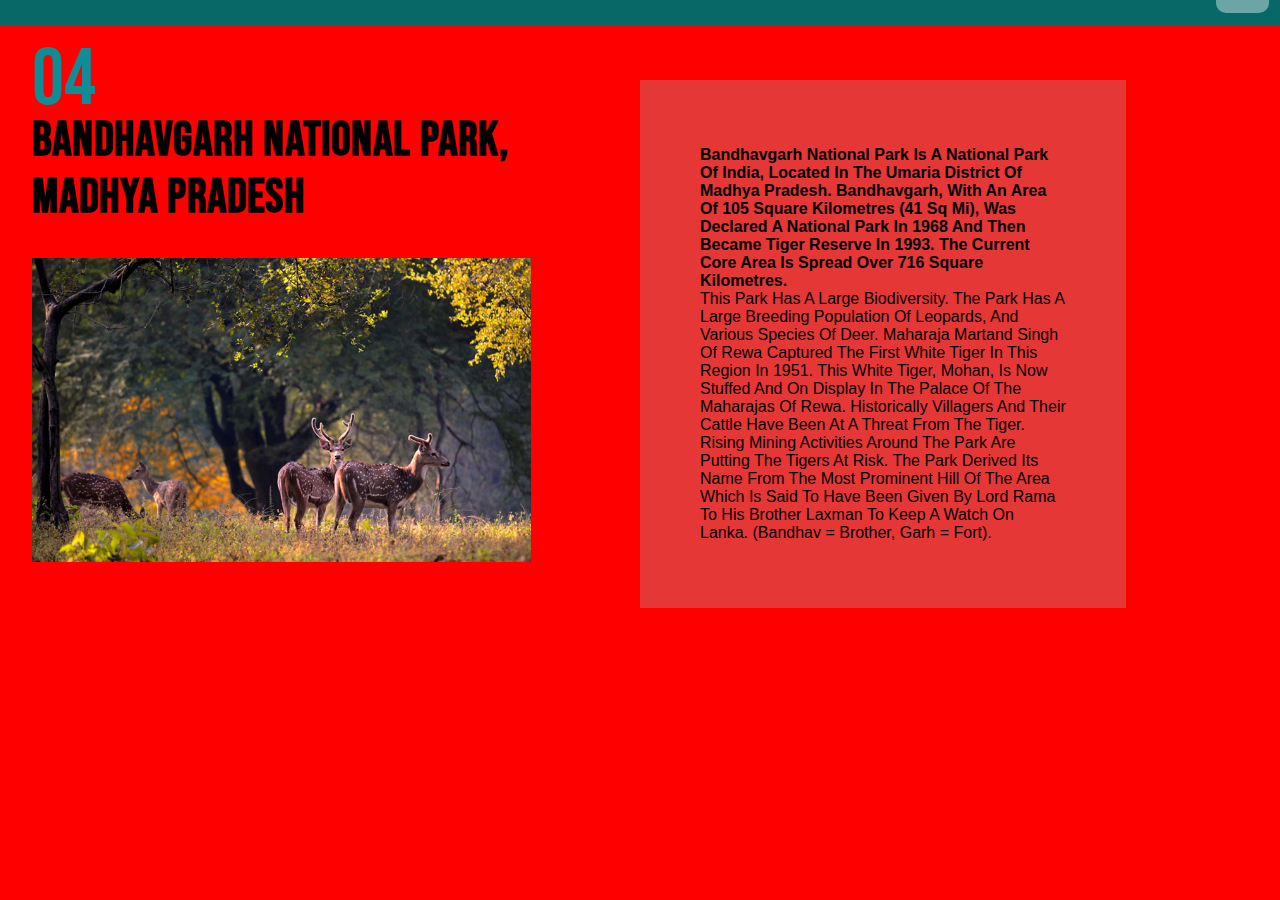
==== sub-pages/Bandhavgarh National Park, Madhya Pradesh/index.html @ 52e9ba90 "Add files via upload" ====
<!DOCTYPE html>
<html lang="en">
<head>
    <style>
        @import url('https://fonts.googleapis.com/css2?family=Bebas+Neue&display=swap');
        </style>
    <link rel="stylesheet" href="style.css">
    <meta charset="UTF-8">
    <meta http-equiv="X-UA-Compatible" content="IE=edge">
    <meta name="viewport" content="width=device-width, initial-scale=1.0">
    <title>Bandhavgarh National Park, Madhya Pradesh</title>
</head>
<body>
    <div class="main">
        <nav>
            <div class="nav_main">
                <div class="nav_main_left">
<span>04</span>
                </div>
                <div class="heading">
                    <h1>Bandhavgarh National Park,
                        <br>
                        Madhya Pradesh</h1>
                    </h1>
                </div>
                <div class="nav_main_right">
<div class="image">
    <img src="/img/khIjlL5_kanha_bandhavgarh_national_park_2.jpg" alt="" width="40%">
</div>
<div class="left" >
    <p><b>Bandhavgarh National Park is a national park of India, located in the Umaria district of Madhya Pradesh. Bandhavgarh, with an area of 105 square kilometres (41 sq mi), was declared a national park in 1968 and then became Tiger Reserve in 1993. The current core area is spread over 716 square kilometres.</b>
<br>
        This park has a large biodiversity. The park has a large breeding population of leopards, and various species of deer. Maharaja Martand Singh of Rewa captured the first white tiger in this region in 1951. This white tiger, Mohan, is now stuffed and on display in the palace of the Maharajas of Rewa. Historically villagers and their cattle have been at a threat from the tiger. Rising mining activities around the park are putting the tigers at risk. The Park derived its name from the most prominent hill of the area which is said to have been given by Lord Rama to his brother Laxman to keep a watch on Lanka. (Bandhav = Brother, Garh = Fort).</p>
</div>
                </div>
            </div>
        </nav>
     <div class="butt" ></div>
<div class="a">
    <a href="/index.html">back</a>
</div>
</div>
</div>
</body>
</html>
<!--margin-top: -39.5rem;
        margin-left: 2rem;
        text-decoration: none;
        background: rgb(8, 104, 104);
        padding: 20px 10px;
        height: 3rem;
        color: black;-->
---- sub-pages/Bandhavgarh National Park, Madhya Pradesh/style.css ----
body{margin: 0;
    padding: 0;
    text-transform: capitalize;
    background-image: linear-gradient(to left,red);
    background-color: aliceblue;
 /*   overflow: hidden;*/
    }
    .nav_main{}
    
    .nav_main .nav_span{}
    
    .nav_main_left{margin-top: 2rem;}
     
    .nav_main_left span{font-size: 5rem;
        margin-left: 2rem;
       color: #0e8d96;
        font-family: 'Bebas Neue', cursive;
    }
    .heading{ font-family: 'Bebas Neue', cursive;
    margin-left: 2rem;
margin-top: -3rem;}
    .heading h1{letter-spacing: 1px;
    font-size: 3rem;}
    .nav_main_right{
    }
    .image{margin-left: 2rem;}
    .image img{}
    .nav_main_right a:hover{}
    .left{text-align: absolute;
    position: absolute;
top:5rem;
left: 50%;
right: 12%;
background: rgba(175, 175, 175, 0.315);
padding: 50px 60px;
font-size: 1rem;}
.left p{font-family:-apple-system, BlinkMacSystemFont, 'Segoe UI', Roboto, Oxygen, Ubuntu, Cantarell, 'Open Sans', 'Helvetica Neue', sans-serif;}
.a{margin-left: 95%;
margin-top: -3.5%;}
.a a{text-decoration: none;
background: rgba(255, 255, 255, 0.404);
padding: 16px 10px ;
color: black;
border-radius: 10px;}
.butt{background: rgb(8, 104, 104);
    padding: 20px 40px;
    top: 0px;
    color: black;
    height: 3rem;
    
    margin-top: -39.3rem;}
    .a a:hover{background: rgba(61, 61, 61, 0.397);
    color: white;
transition: 0.4s;
border-radius: 5px;}
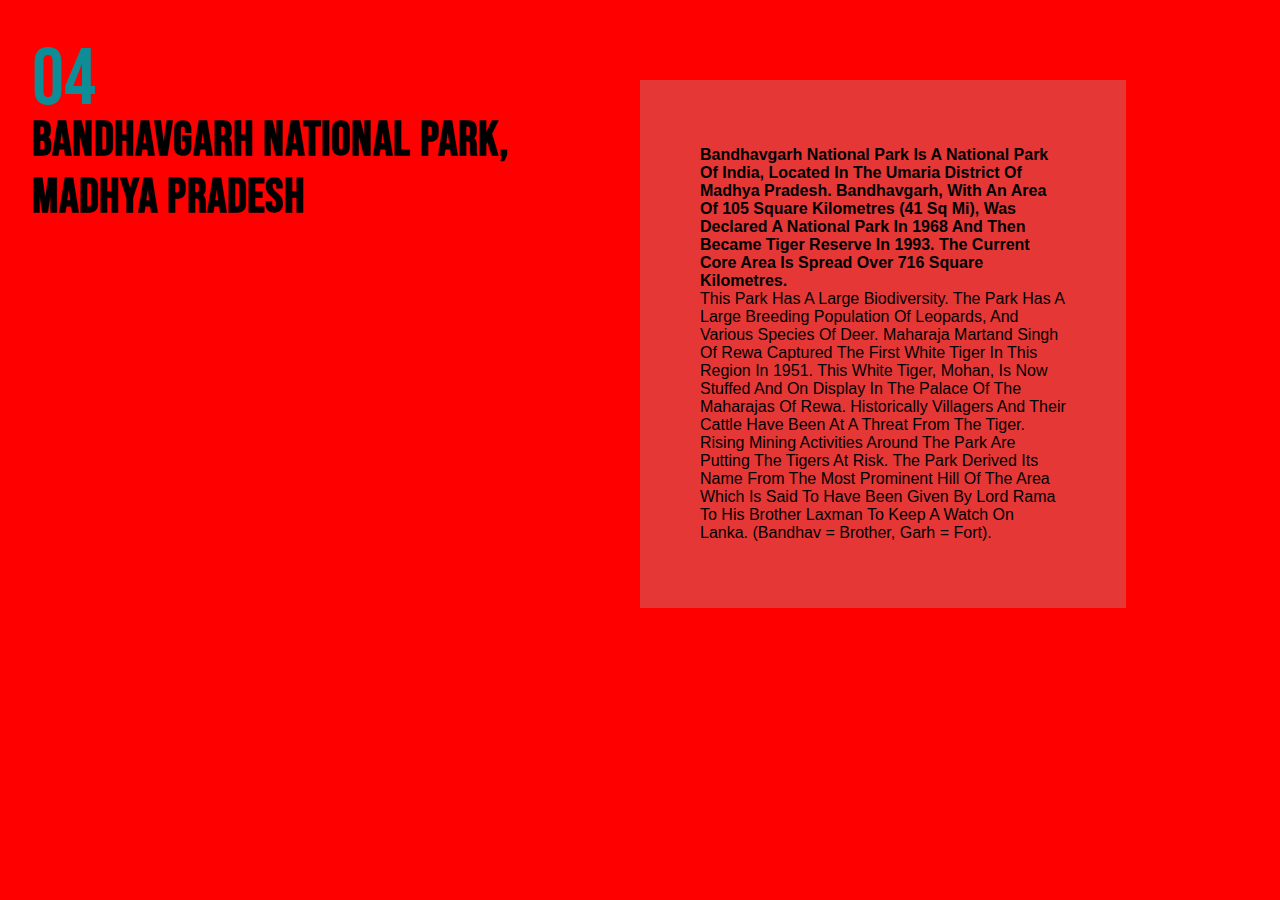
==== commit 1f32a468: "Update index.html" ====
--- a/sub-pages/Bandhavgarh National Park, Madhya Pradesh/index.html
+++ b/sub-pages/Bandhavgarh National Park, Madhya Pradesh/index.html
@@ -25,7 +25,7 @@
                 </div>
                 <div class="nav_main_right">
 <div class="image">
-    <img src="/img/khIjlL5_kanha_bandhavgarh_national_park_2.jpg" alt="" width="40%">
+    <img src="animal-park/img/khIjlL5_kanha_bandhavgarh_national_park_2.jpg" alt="" width="40%">
 </div>
 <div class="left" >
     <p><b>Bandhavgarh National Park is a national park of India, located in the Umaria district of Madhya Pradesh. Bandhavgarh, with an area of 105 square kilometres (41 sq mi), was declared a national park in 1968 and then became Tiger Reserve in 1993. The current core area is spread over 716 square kilometres.</b>
@@ -49,4 +49,4 @@
         background: rgb(8, 104, 104);
         padding: 20px 10px;
         height: 3rem;
-        color: black;-->+        color: black;-->
